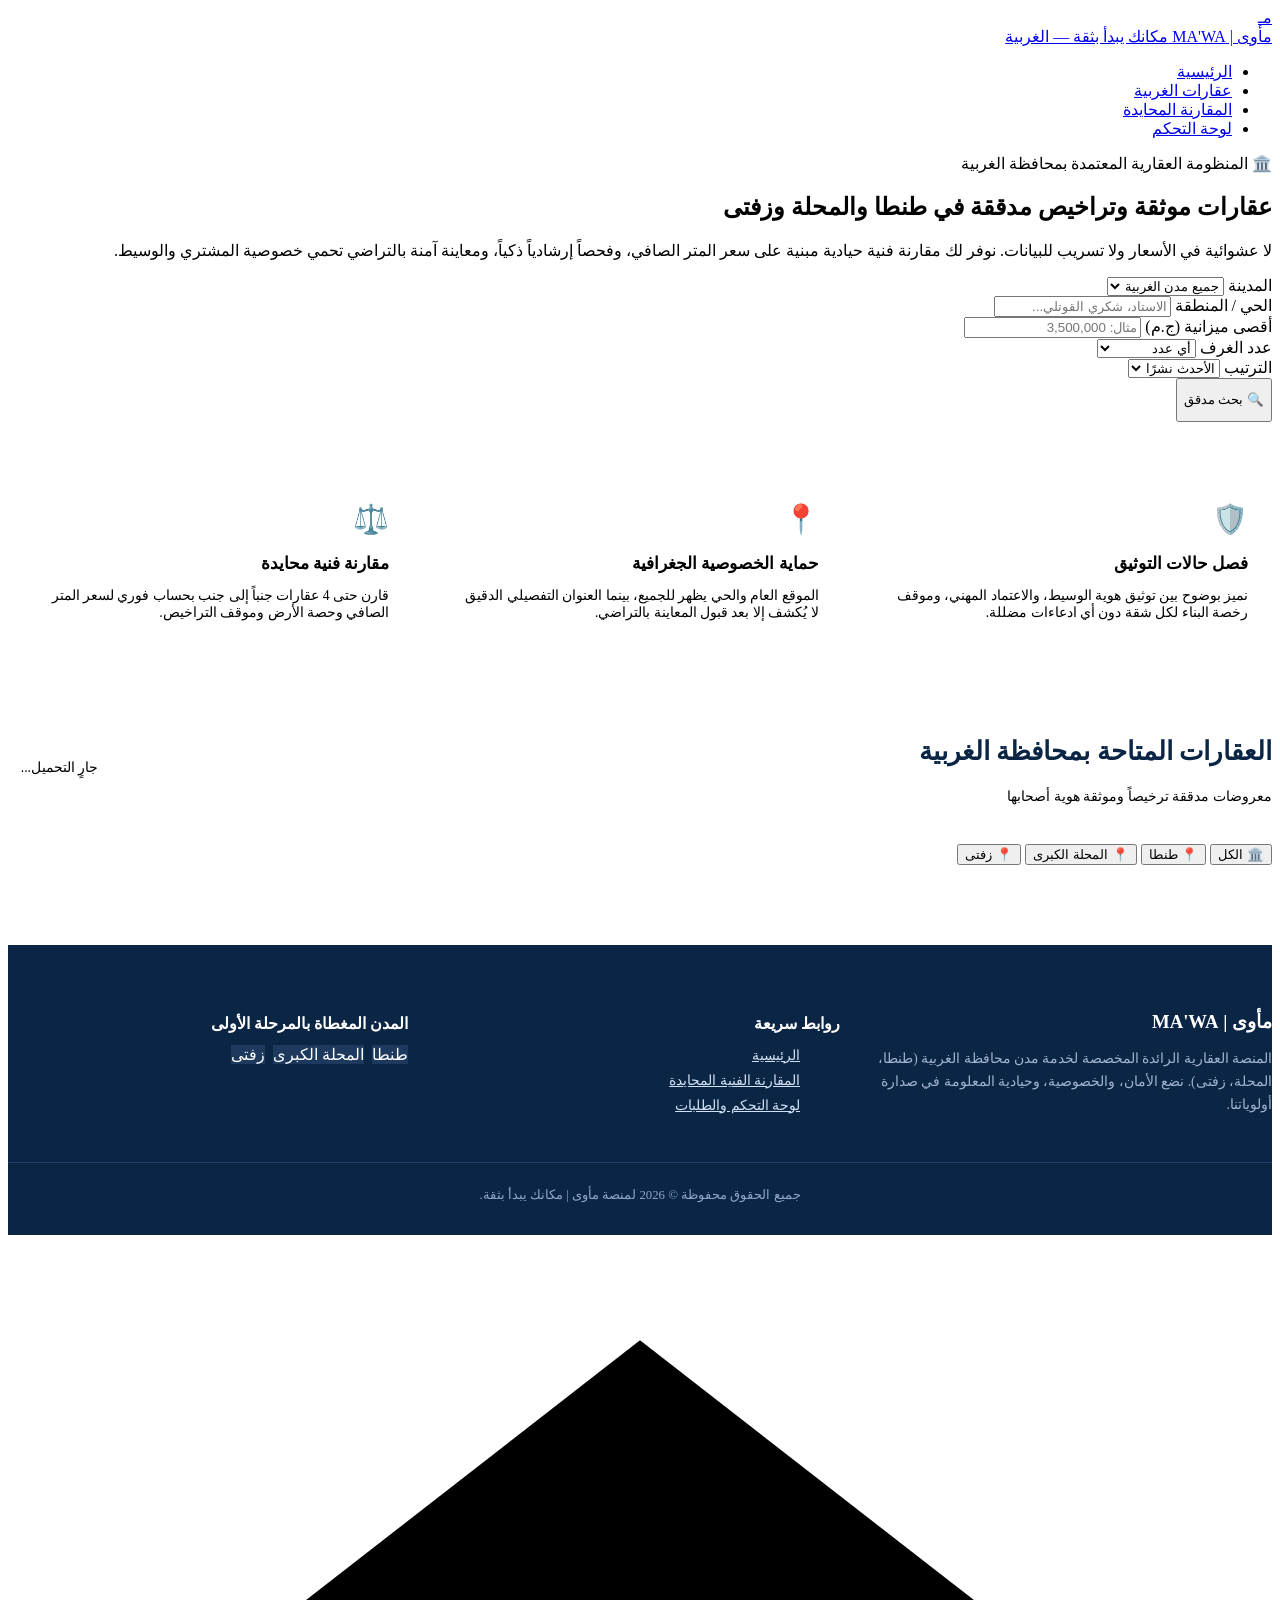
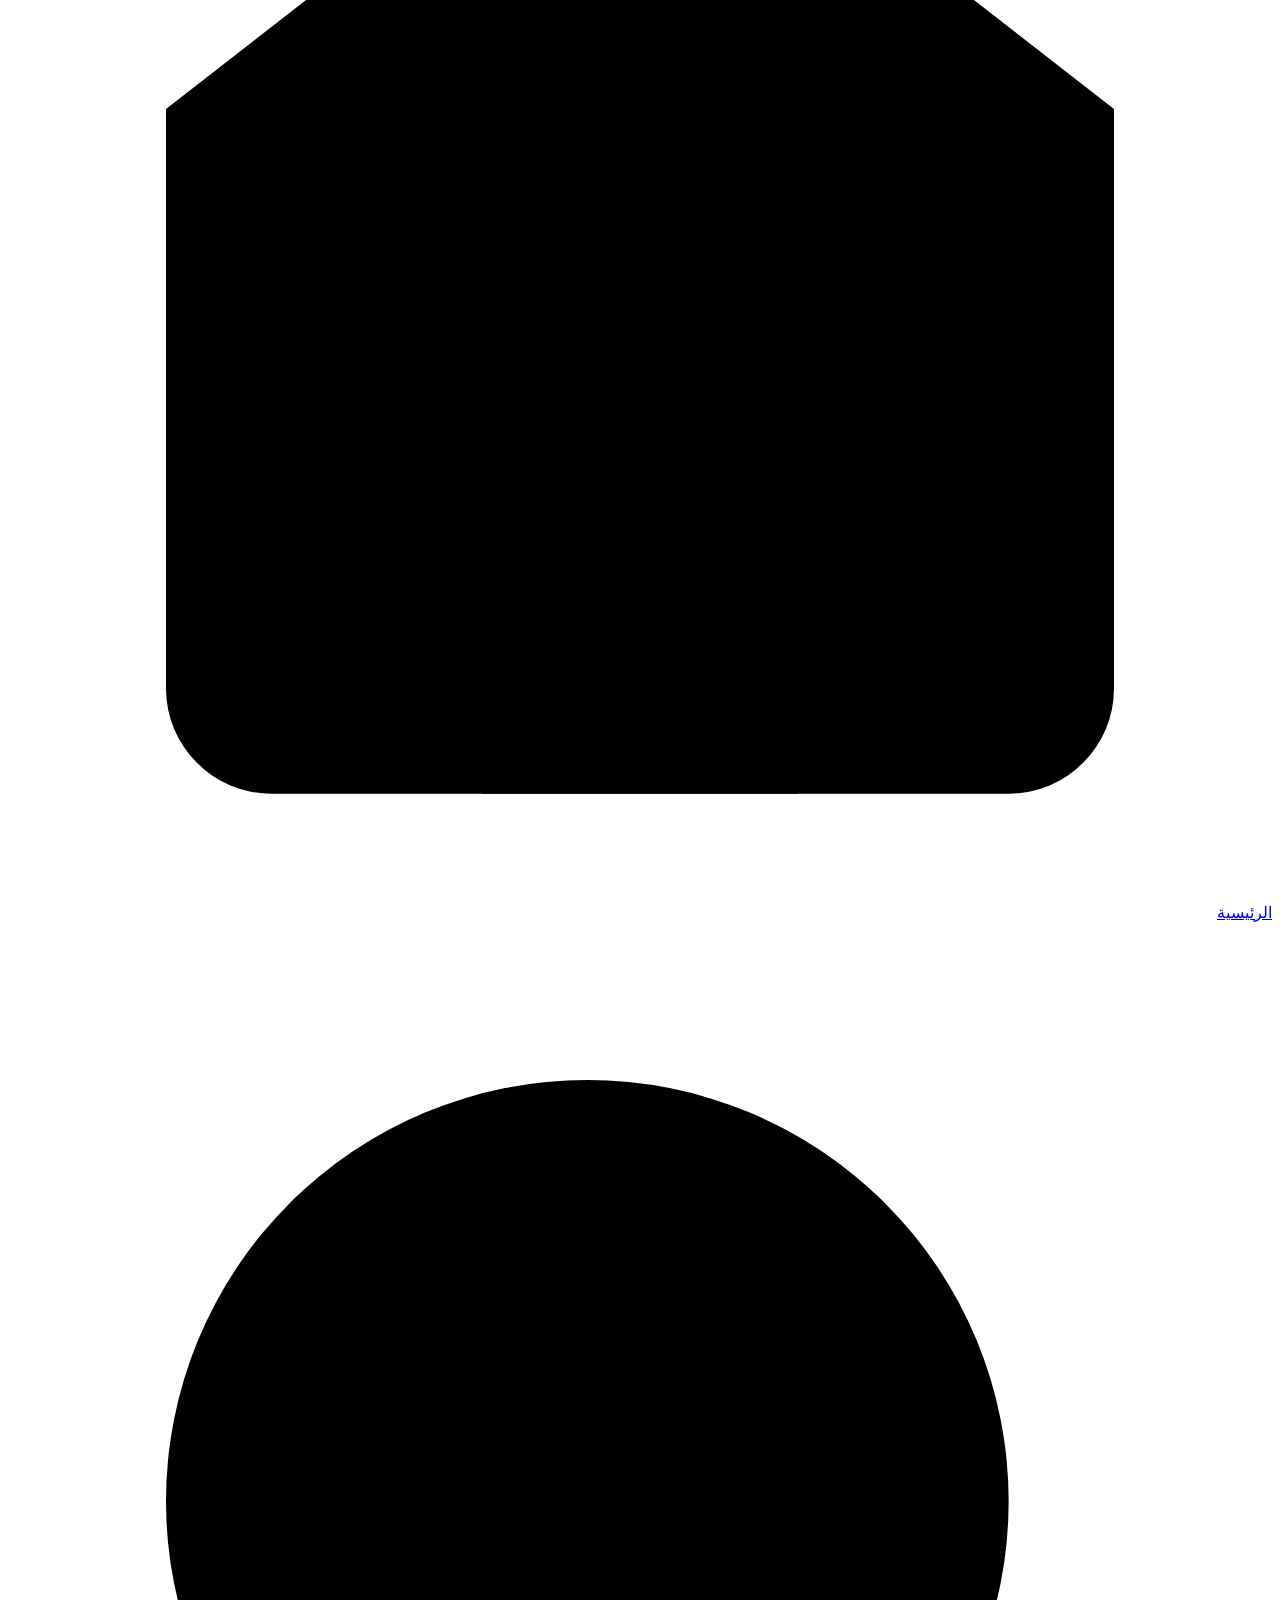
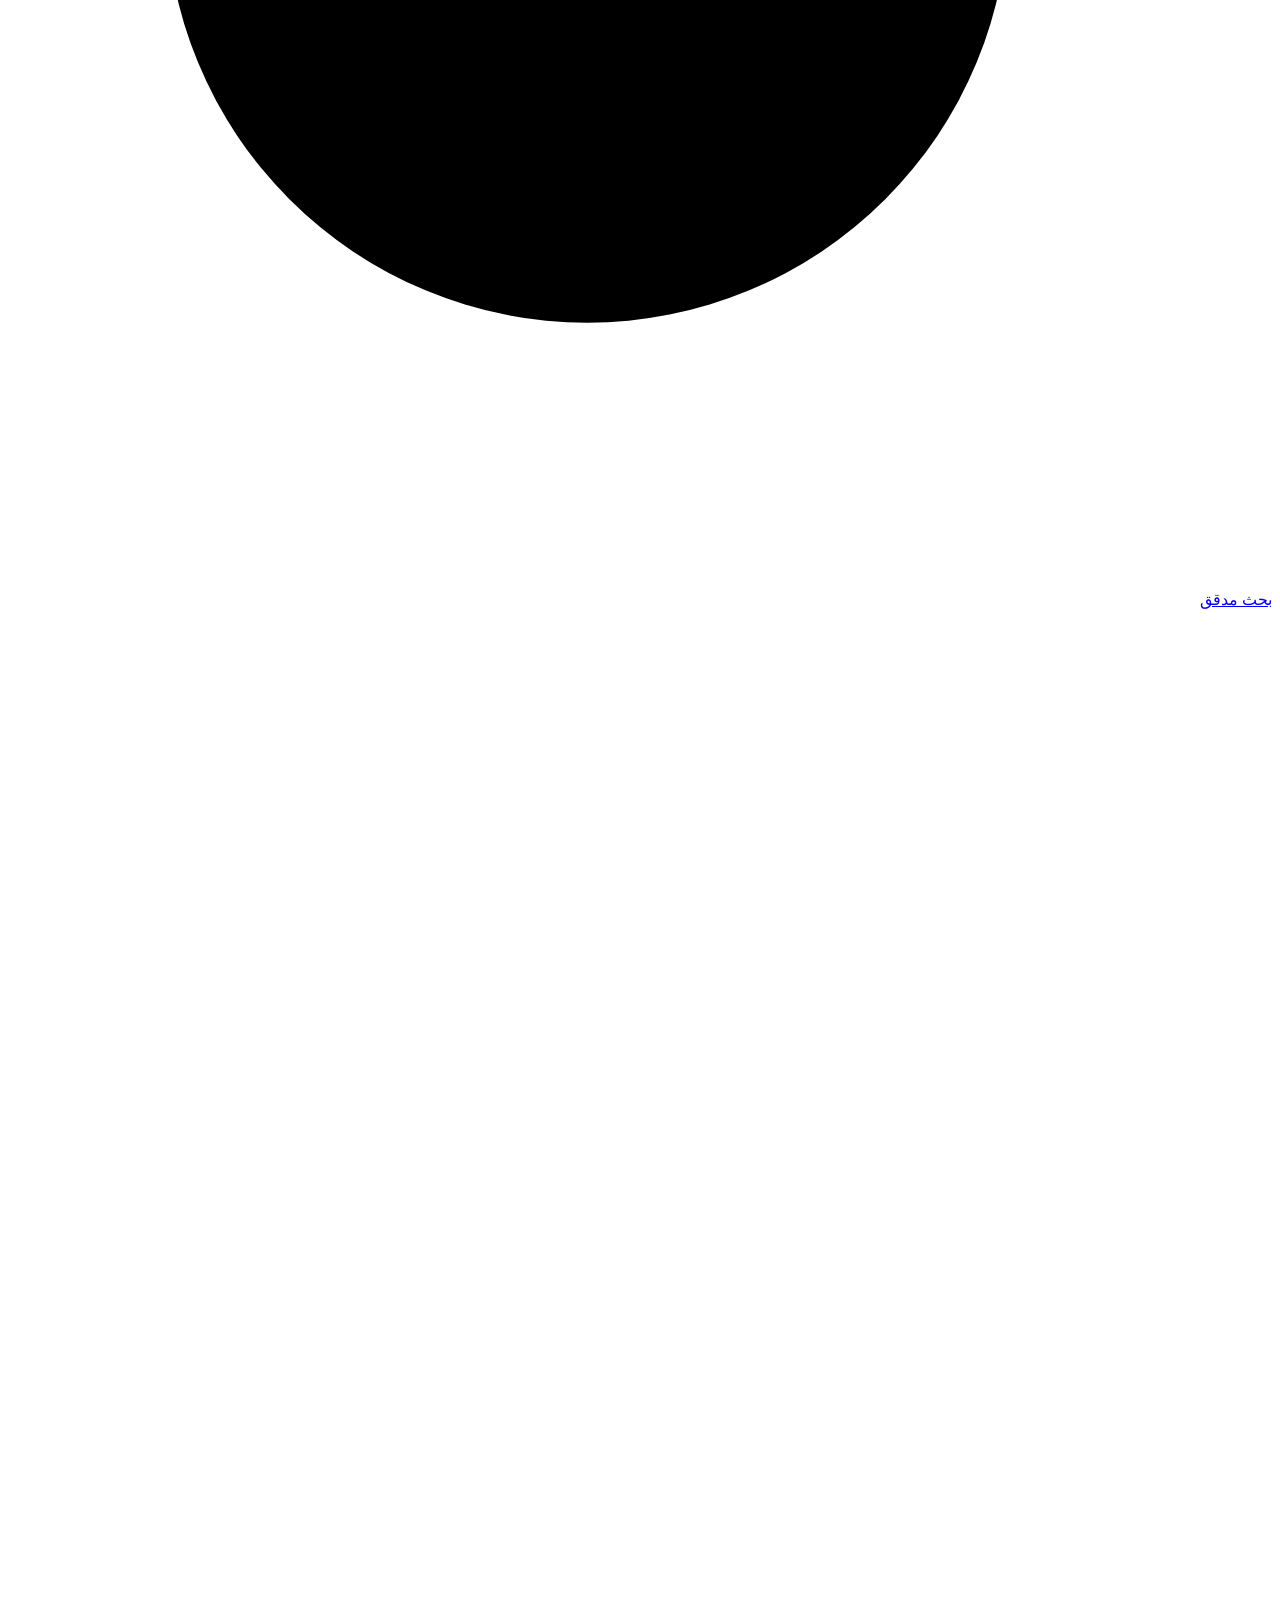
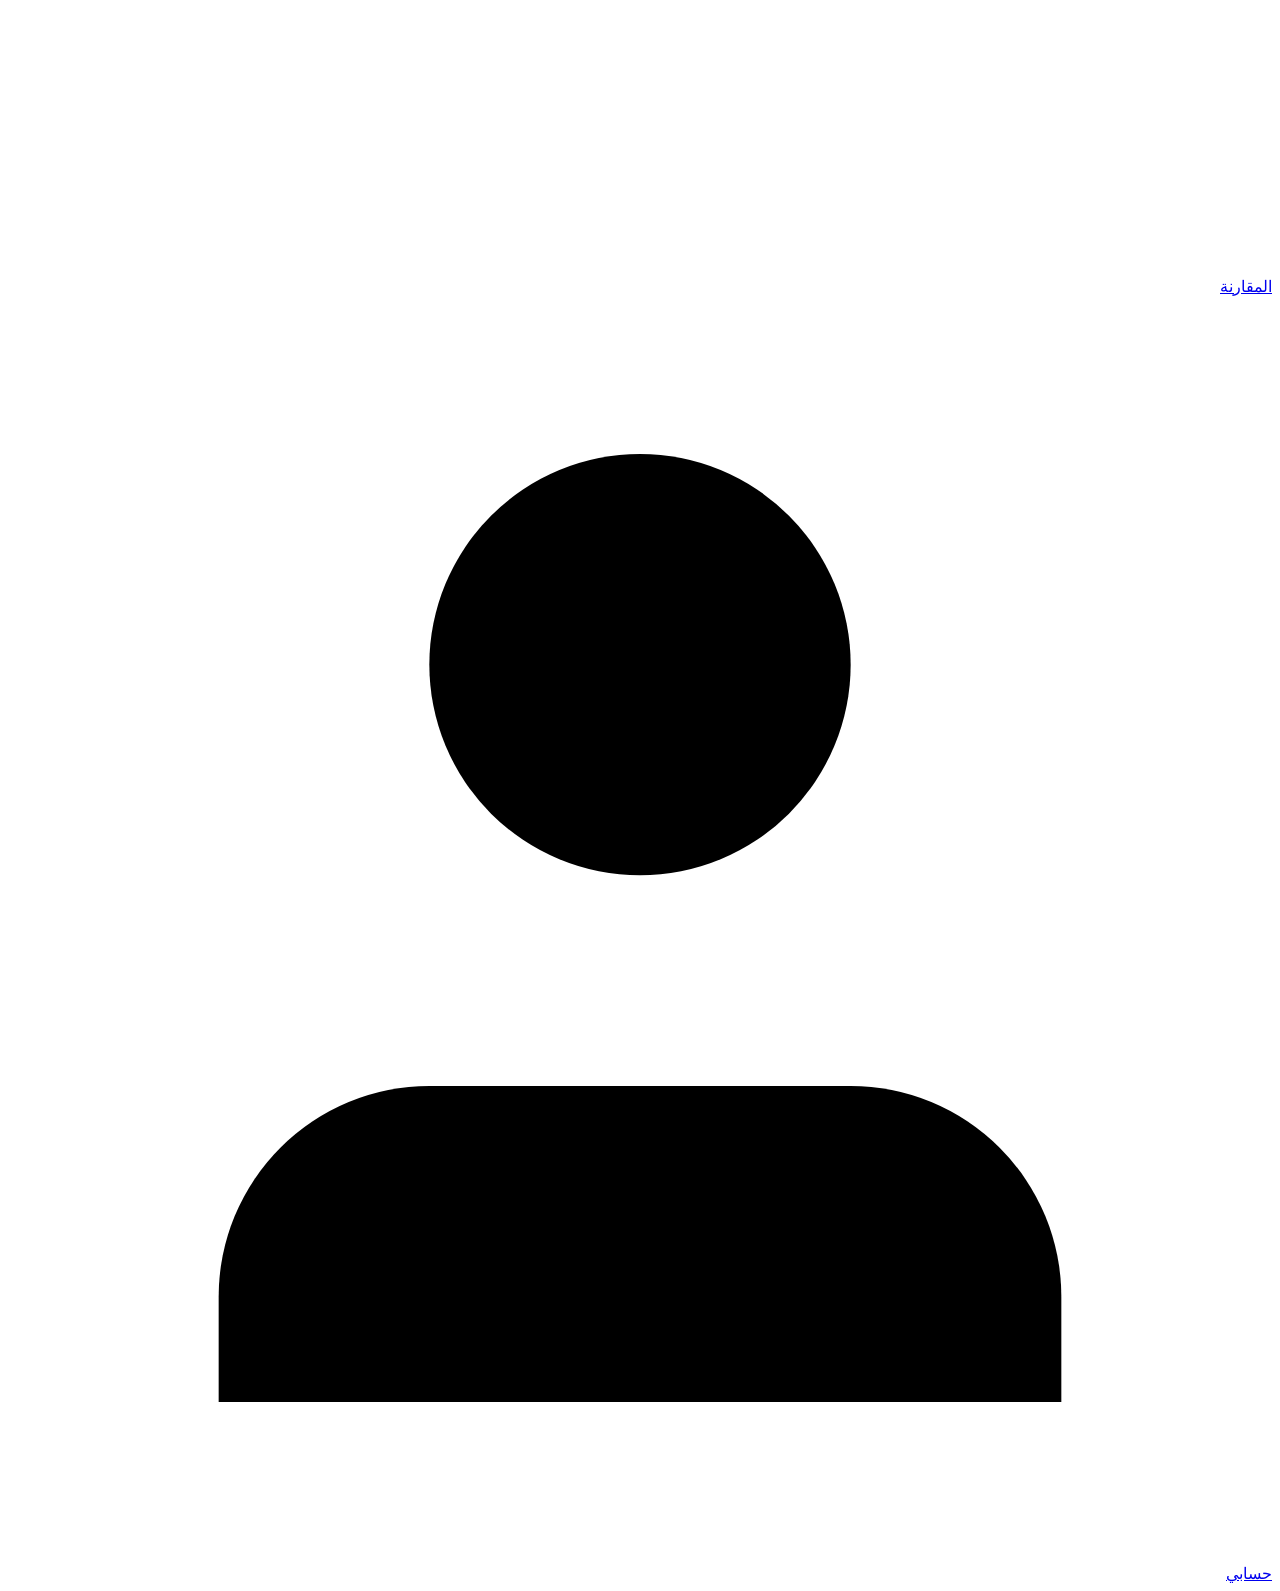
==== public/index.html @ 5556df37 "fix: optimize for Vercel native FastAPI zero-config with public CDN assets and clean entrypoint" ====
<!DOCTYPE html>
<html lang="ar" dir="rtl">
<head>
  <meta charset="UTF-8">
  <meta name="viewport" content="width=device-width, initial-scale=1.0">
  <title>مأوى | MA'WA — عقارات محافظة الغربية (مكانك يبدأ بثقة)</title>
  <meta name="description" content="المنصة العقارية الموثوقة الأولى لمحافظة الغربية (طنطا، المحلة الكبرى، زفتى). فحص مأوى، مقارنة فنية محايدة، وحماية خصوصية المعاينة.">
  <link rel="preconnect" href="https://fonts.googleapis.com">
  <link rel="preconnect" href="https://fonts.gstatic.com" crossorigin>
  <link href="https://fonts.googleapis.com/css2?family=Cairo:wght@400;600;700;800&family=Inter:wght@400;500;600;700&display=swap" rel="stylesheet">
  <link rel="stylesheet" href="/css/design-system.css">
</head>
<body>

  <!-- Navigation -->
  <header class="navbar">
    <div class="container nav-content">
      <a href="/" class="logo-brand">
        <div class="logo-badge">مـ</div>
        <div class="logo-text">
          <span class="logo-title">مأوى | MA'WA</span>
          <span class="logo-tagline">مكانك يبدأ بثقة — الغربية</span>
        </div>
      </a>

      <nav>
        <ul class="nav-links">
          <li><a href="/" class="nav-link active">الرئيسية</a></li>
          <li><a href="#properties-section" class="nav-link">عقارات الغربية</a></li>
          <li><a href="#" onclick="App.goToCompare(); return false;" class="nav-link">المقارنة المحايدة <span id="compare-count-badge" class="badge badge-licensed" style="display:none; font-size:0.7rem; padding:1px 6px;">0</span></a></li>
          <li><a href="/dashboard.html" class="nav-link">لوحة التحكم</a></li>
        </ul>
      </nav>

      <div class="nav-actions" id="nav-auth-actions">
        <!-- Injected via app.js -->
      </div>
    </div>
  </header>

  <!-- Hero Section -->
  <section class="hero">
    <div class="container hero-grid">
      <div class="hero-content">
        <div class="hero-badge">
          <span>🏛️ المنظومة العقارية المعتمدة بمحافظة الغربية</span>
        </div>
        <h1 class="hero-title">عقارات موثقة وتراخيص مدققة في طنطا والمحلة وزفتى</h1>
        <p class="hero-subtitle">
          لا عشوائية في الأسعار ولا تسريب للبيانات. نوفر لك مقارنة فنية حيادية مبنية على سعر المتر الصافي، وفحصاً إرشادياً ذكياً، ومعاينة آمنة بالتراضي تحمي خصوصية المشتري والوسيط.
        </p>
      </div>
    </div>
  </section>

  <!-- Search & Filter Card -->
  <div class="container">
    <div class="search-card">
      <form id="search-form" class="search-form-grid" onsubmit="event.preventDefault(); loadProperties();">
        <div class="form-group">
          <label class="form-label" for="filter-city">المدينة</label>
          <select id="filter-city" class="form-control">
            <option value="">جميع مدن الغربية</option>
            <option value="طنطا">طنطا</option>
            <option value="المحلة الكبرى">المحلة الكبرى</option>
            <option value="زفتى">زفتى</option>
          </select>
        </div>

        <div class="form-group">
          <label class="form-label" for="filter-district">الحي / المنطقة</label>
          <input type="text" id="filter-district" class="form-control" placeholder="الاستاد، شكري القوتلي...">
        </div>

        <div class="form-group">
          <label class="form-label" for="filter-max-price">أقصى ميزانية (ج.م)</label>
          <input type="number" id="filter-max-price" class="form-control" placeholder="مثال: 3,500,000">
        </div>

        <div class="form-group">
          <label class="form-label" for="filter-rooms">عدد الغرف</label>
          <select id="filter-rooms" class="form-control">
            <option value="">أي عدد</option>
            <option value="2">غرفتان أو أكثر</option>
            <option value="3">3 غرف أو أكثر</option>
            <option value="4">4 غرف فأكثر</option>
          </select>
        </div>

        <div class="form-group">
          <label class="form-label" for="filter-sort">الترتيب</label>
          <select id="filter-sort" class="form-control">
            <option value="newest">الأحدث نشرًا</option>
            <option value="price_asc">الأقل سعرًا</option>
            <option value="price_desc">الأعلى سعرًا</option>
            <option value="area_desc">الأكبر مساحة</option>
          </select>
        </div>

        <button type="submit" class="btn btn-primary" style="height:44px;">
          <span>🔍 بحث مدقق</span>
        </button>
      </form>
    </div>
  </div>

  <!-- Trust Highlights -->
  <section class="container" style="margin-top: 3.5rem;">
    <div style="display:grid; grid-template-columns: repeat(auto-fit, minmax(240px, 1fr)); gap:1.5rem;">
      <div style="background:white; padding:1.5rem; border-radius:var(--radius-lg); border:1px solid var(--color-outline-variant);">
        <div style="font-size:1.8rem; margin-bottom:0.5rem; color:var(--color-primary);">🛡️</div>
        <h3 style="font-size:1.05rem; margin-bottom:0.4rem;">فصل حالات التوثيق</h3>
        <p style="font-size:0.85rem; color:var(--color-on-surface-variant);">
          نميز بوضوح بين توثيق هوية الوسيط، والاعتماد المهني، وموقف رخصة البناء لكل شقة دون أي ادعاءات مضللة.
        </p>
      </div>

      <div style="background:white; padding:1.5rem; border-radius:var(--radius-lg); border:1px solid var(--color-outline-variant);">
        <div style="font-size:1.8rem; margin-bottom:0.5rem; color:var(--color-primary);">📍</div>
        <h3 style="font-size:1.05rem; margin-bottom:0.4rem;">حماية الخصوصية الجغرافية</h3>
        <p style="font-size:0.85rem; color:var(--color-on-surface-variant);">
          الموقع العام والحي يظهر للجميع، بينما العنوان التفصيلي الدقيق لا يُكشف إلا بعد قبول المعاينة بالتراضي.
        </p>
      </div>

      <div style="background:white; padding:1.5rem; border-radius:var(--radius-lg); border:1px solid var(--color-outline-variant);">
        <div style="font-size:1.8rem; margin-bottom:0.5rem; color:var(--color-primary);">⚖️</div>
        <h3 style="font-size:1.05rem; margin-bottom:0.4rem;">مقارنة فنية محايدة</h3>
        <p style="font-size:0.85rem; color:var(--color-on-surface-variant);">
          قارن حتى 4 عقارات جنباً إلى جنب بحساب فوري لسعر المتر الصافي وحصة الأرض وموقف التراخيص.
        </p>
      </div>
    </div>
  </section>

  <!-- Properties Section -->
  <section id="properties-section" class="container" style="margin-top: 3.5rem; margin-bottom: 5rem;">
    <div style="display:flex; justify-content:space-between; align-items:center; margin-bottom:1.5rem;">
      <div>
        <h2 style="font-size:1.6rem; color:#0b2545;">العقارات المتاحة بمحافظة الغربية</h2>
        <p style="font-size:0.9rem; color:var(--color-on-surface-variant);">معروضات مدققة ترخيصاً وموثقة هوية أصحابها</p>
      </div>
      <span id="properties-count-badge" class="badge badge-city" style="font-size:0.85rem; padding:0.4rem 0.8rem;">
        جارٍ التحميل...
      </span>
    </div>

    <!-- Quick City Filter Chips (خاص بالهواتف والتصفح السريع) -->
    <div class="quick-filter-chips" id="quick-city-chips">
      <button type="button" class="chip-btn active" onclick="setQuickCityFilter('', this)">
        <span>🏛️ الكل</span>
      </button>
      <button type="button" class="chip-btn" onclick="setQuickCityFilter('طنطا', this)">
        <span>📍 طنطا</span>
      </button>
      <button type="button" class="chip-btn" onclick="setQuickCityFilter('المحلة الكبرى', this)">
        <span>📍 المحلة الكبرى</span>
      </button>
      <button type="button" class="chip-btn" onclick="setQuickCityFilter('زفتى', this)">
        <span>📍 زفتى</span>
      </button>
    </div>

    <div id="properties-container" class="properties-grid">
      <!-- Injected via JavaScript -->
    </div>
  </section>

  <!-- Footer -->
  <footer style="background:#0b2545; color:white; padding:3rem 0 2rem 0; margin-top:4rem;">
    <div class="container" style="display:grid; grid-template-columns: repeat(auto-fit, minmax(250px, 1fr)); gap:2rem; margin-bottom:2rem;">
      <div>
        <h3 style="color:white; margin-bottom:0.75rem;">مأوى | MA'WA</h3>
        <p style="font-size:0.85rem; color:#a1b4ce; line-height:1.7;">
          المنصة العقارية الرائدة المخصصة لخدمة مدن محافظة الغربية (طنطا، المحلة، زفتى). نضع الأمان، والخصوصية، وحيادية المعلومة في صدارة أولوياتنا.
        </p>
      </div>
      <div>
        <h4 style="color:white; margin-bottom:0.75rem;">روابط سريعة</h4>
        <ul style="list-style:none; display:flex; flex-direction:column; gap:0.5rem; font-size:0.85rem;">
          <li><a href="/" style="color:#d1e0f3;">الرئيسية</a></li>
          <li><a href="#" onclick="App.goToCompare(); return false;" style="color:#d1e0f3;">المقارنة الفنية المحايدة</a></li>
          <li><a href="/dashboard.html" style="color:#d1e0f3;">لوحة التحكم والطلبات</a></li>
        </ul>
      </div>
      <div>
        <h4 style="color:white; margin-bottom:0.75rem;">المدن المغطاة بالمرحلة الأولى</h4>
        <div style="display:flex; flex-wrap:wrap; gap:0.5rem;">
          <span class="badge" style="background:#1d395e; color:white;">طنطا</span>
          <span class="badge" style="background:#1d395e; color:white;">المحلة الكبرى</span>
          <span class="badge" style="background:#1d395e; color:white;">زفتى</span>
        </div>
      </div>
    </div>
    <div class="container" style="border-top:1px solid #1f3f6b; padding-top:1.5rem; text-align:center; font-size:0.8rem; color:#8fa8c9;">
      جميع الحقوق محفوظة © 2026 لمنصة مأوى | مكانك يبدأ بثقة.
    </div>
  </footer>

  <script src="/js/app.js"></script>
  <script src="/js/mawa-check.js"></script>
  <script>
    async function loadProperties() {
      const city = document.getElementById('filter-city').value;
      const district = document.getElementById('filter-district').value;
      const maxPrice = document.getElementById('filter-max-price').value;
      const rooms = document.getElementById('filter-rooms').value;
      const sort = document.getElementById('filter-sort').value;

      let url = `${API_BASE}/properties?sort_by=${sort}`;
      if (city) url += `&city=${encodeURIComponent(city)}`;
      if (district) url += `&district=${encodeURIComponent(district)}`;
      if (maxPrice) url += `&max_price=${maxPrice}`;
      if (rooms) url += `&bedrooms=${rooms}`;

      const container = document.getElementById('properties-container');
      const countBadge = document.getElementById('properties-count-badge');
      container.innerHTML = '<div style="grid-column:1/-1; text-align:center; padding:3rem; color:var(--color-secondary);">جارٍ جلب العقارات المدققة...</div>';

      try {
        const res = await fetch(url, { headers: App.getAuthHeaders() });
        const properties = await res.json();

        countBadge.textContent = `${properties.length} عقارات معتمدة`;

        if (properties.length === 0) {
          container.innerHTML = `
            <div style="grid-column:1/-1; text-align:center; padding:4rem 1rem; background:white; border-radius:var(--radius-xl); border:1px solid var(--color-outline-variant);">
              <div style="font-size:2.5rem; margin-bottom:1rem;">🏘️</div>
              <h3 style="color:#0b2545; margin-bottom:0.5rem;">لا توجد عقارات تطابق هذا البحث حالياً</h3>
              <p style="font-size:0.9rem; color:var(--color-on-surface-variant);">جرب تقليل محددات التصفية للوصول لنتائج أكثر في الغربية.</p>
            </div>
          `;
          return;
        }

        container.innerHTML = properties.map(p => {
          const isComparing = App.compareList.includes(p.id);
          const primaryImg = p.images && p.images.length > 0 ? p.images[0].file_path : '/media/tanta_stadium.jpg';

          return `
            <div class="property-card">
              <div class="property-image-wrapper">
                <img src="${primaryImg}" alt="${p.title}" class="property-image" loading="lazy">
                <div class="property-price-tag">
                  ${p.price.toLocaleString()} ج.م
                </div>
                <div class="property-badges">
                  <span class="badge badge-city">📍 ${p.city} - ${p.district}</span>
                  ${p.agent_is_professionally_verified ? '<span class="badge badge-verified-agent">✓ وسيط مهني معتمد</span>' : ''}
                </div>
              </div>

              <div class="property-content">
                <div class="property-location">
                  <span>🏢 ${p.building_license_status}</span>
                </div>
                <h3 class="property-title">
                  <a href="/property.html?id=${p.id}">${p.title}</a>
                </h3>

                <div class="property-specs">
                  <div class="spec-item">
                    <span class="spec-label">المساحة</span>
                    <span class="spec-value">${p.area_sqm} م²</span>
                  </div>
                  <div class="spec-item">
                    <span class="spec-label">سعر المتر</span>
                    <span class="spec-value">${p.price_per_sqm.toLocaleString()} ج.م</span>
                  </div>
                  <div class="spec-item">
                    <span class="spec-label">الغرف</span>
                    <span class="spec-value">${p.bedrooms} نوم | ${p.bathrooms} حمام</span>
                  </div>
                </div>

                <div class="property-footer">
                  <button onclick="App.toggleCompare('${p.id}'); loadProperties();" class="btn ${isComparing ? 'btn-tertiary' : 'btn-secondary'} btn-sm">
                    ${isComparing ? '✓ بالمقارنة' : '⚖️ أضف للمقارنة'}
                  </button>
                  <a href="/property.html?id=${p.id}" class="btn btn-primary btn-sm">
                    تفاصيل وفحص مأوى
                  </a>
                </div>
              </div>
            </div>
          `;
        }).join('');

      } catch (err) {
        console.error(err);
        container.innerHTML = '<div style="grid-column:1/-1; text-align:center; padding:3rem; color:var(--color-error);">حدث خطأ أثناء تحميل بيانات العقارات.</div>';
      }
    }

    function setQuickCityFilter(city, btn) {
      document.querySelectorAll('#quick-city-chips .chip-btn').forEach(b => b.classList.remove('active'));
      if (btn) btn.classList.add('active');
      const citySelect = document.getElementById('filter-city');
      if (citySelect) {
        citySelect.value = city;
      }
      loadProperties();
    }

    document.addEventListener('DOMContentLoaded', () => {
      loadProperties();
    });
  </script>

  <!-- Mobile Bottom Navigation Bar (شريط التنقل السفلي المثبت للهاتف) -->
  <nav class="mobile-bottom-nav">
    <a href="/" class="mobile-nav-item active">
      <svg viewBox="0 0 24 24"><path d="M3 9l9-7 9 7v11a2 2 0 0 1-2 2H5a2 2 0 0 1-2-2z"></path><polyline points="9 22 9 12 15 12 15 22"></polyline></svg>
      <span>الرئيسية</span>
    </a>
    <a href="#search-form" class="mobile-nav-item" onclick="document.getElementById('search-form').scrollIntoView({behavior:'smooth'}); return false;">
      <svg viewBox="0 0 24 24"><circle cx="11" cy="11" r="8"></circle><line x1="21" y1="21" x2="16.65" y2="16.65"></line></svg>
      <span>بحث مدقق</span>
    </a>
    <a href="#" onclick="App.goToCompare(); return false;" class="mobile-nav-item">
      <svg viewBox="0 0 24 24"><line x1="18" y1="20" x2="18" y2="10"></line><line x1="12" y1="20" x2="12" y2="4"></line><line x1="6" y1="20" x2="6" y2="14"></line></svg>
      <span>المقارنة</span>
      <span id="mobile-compare-badge" class="mobile-nav-badge" style="display:none;">0</span>
    </a>
    <a href="/dashboard.html" class="mobile-nav-item">
      <svg viewBox="0 0 24 24"><path d="M20 21v-2a4 4 0 0 0-4-4H8a4 4 0 0 0-4 4v2"></path><circle cx="12" cy="7" r="4"></circle></svg>
      <span>حسابي</span>
    </a>
  </nav>
</body>
</html>
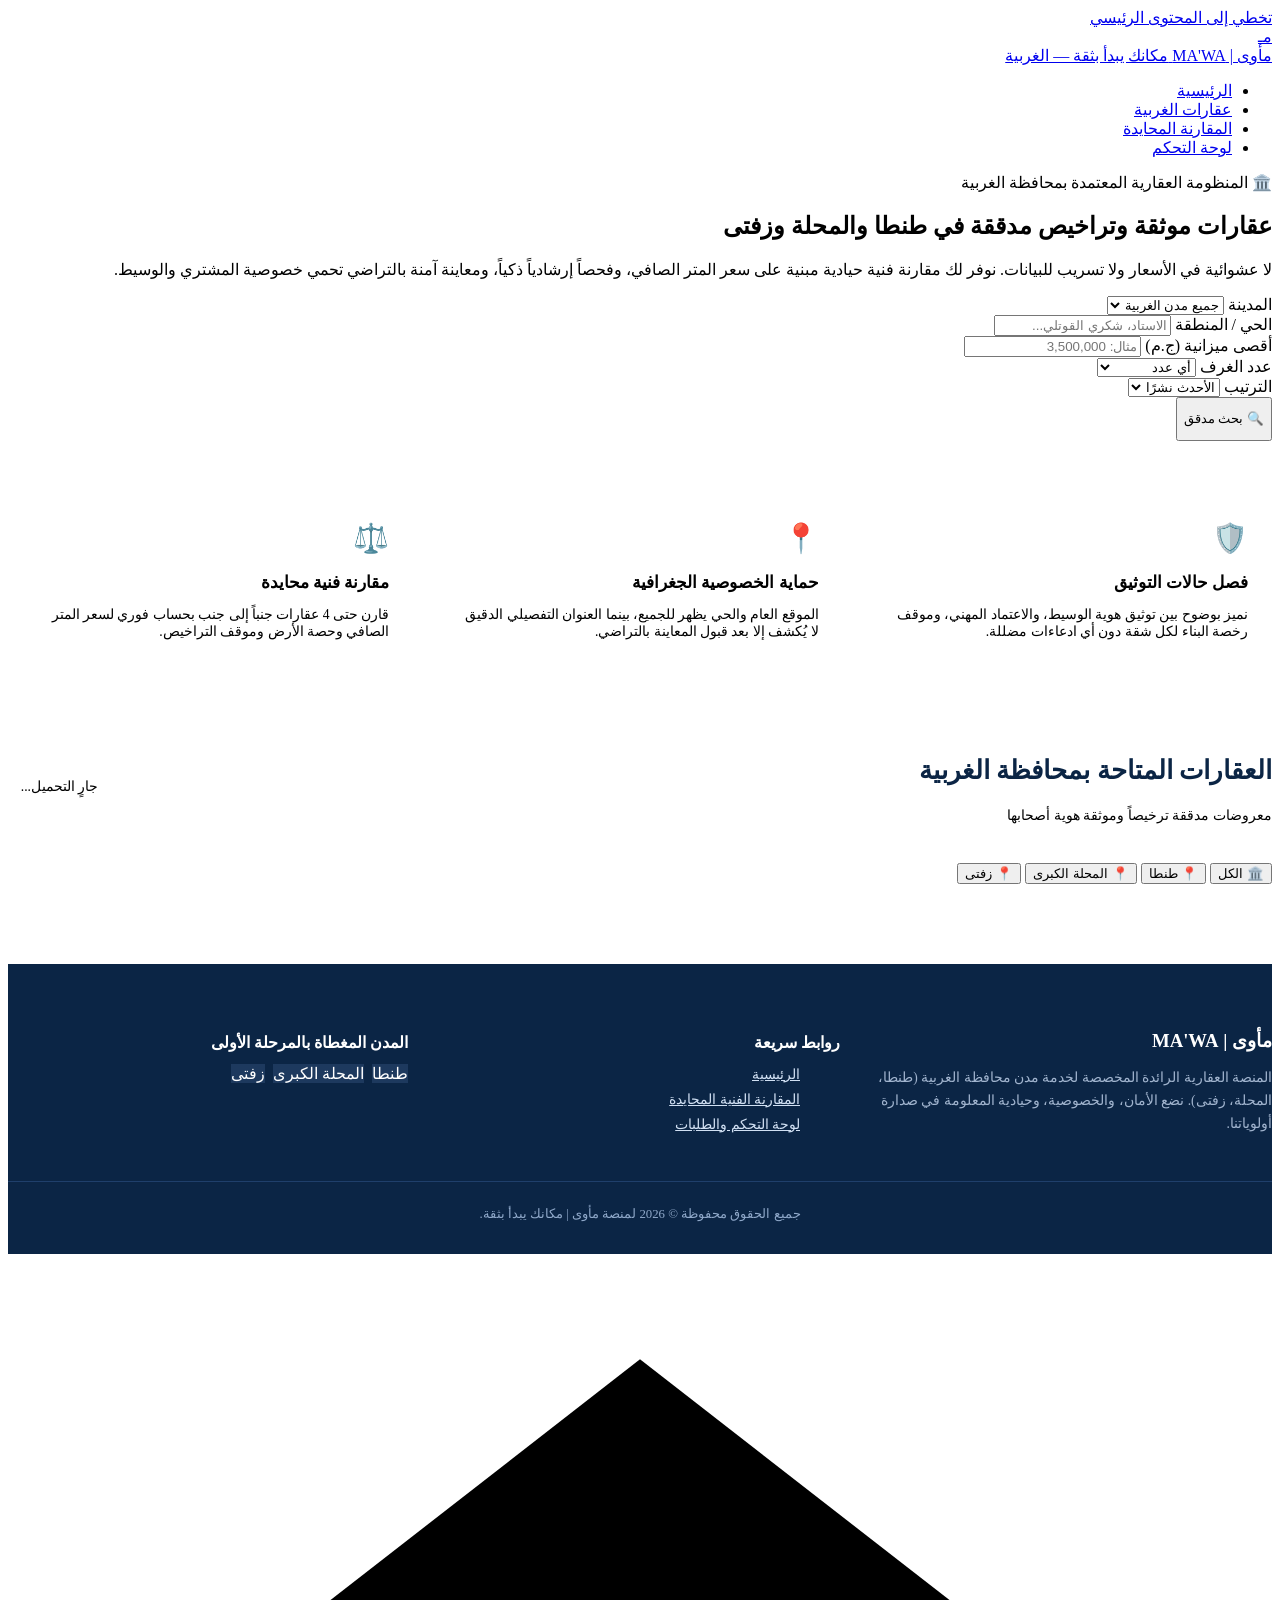
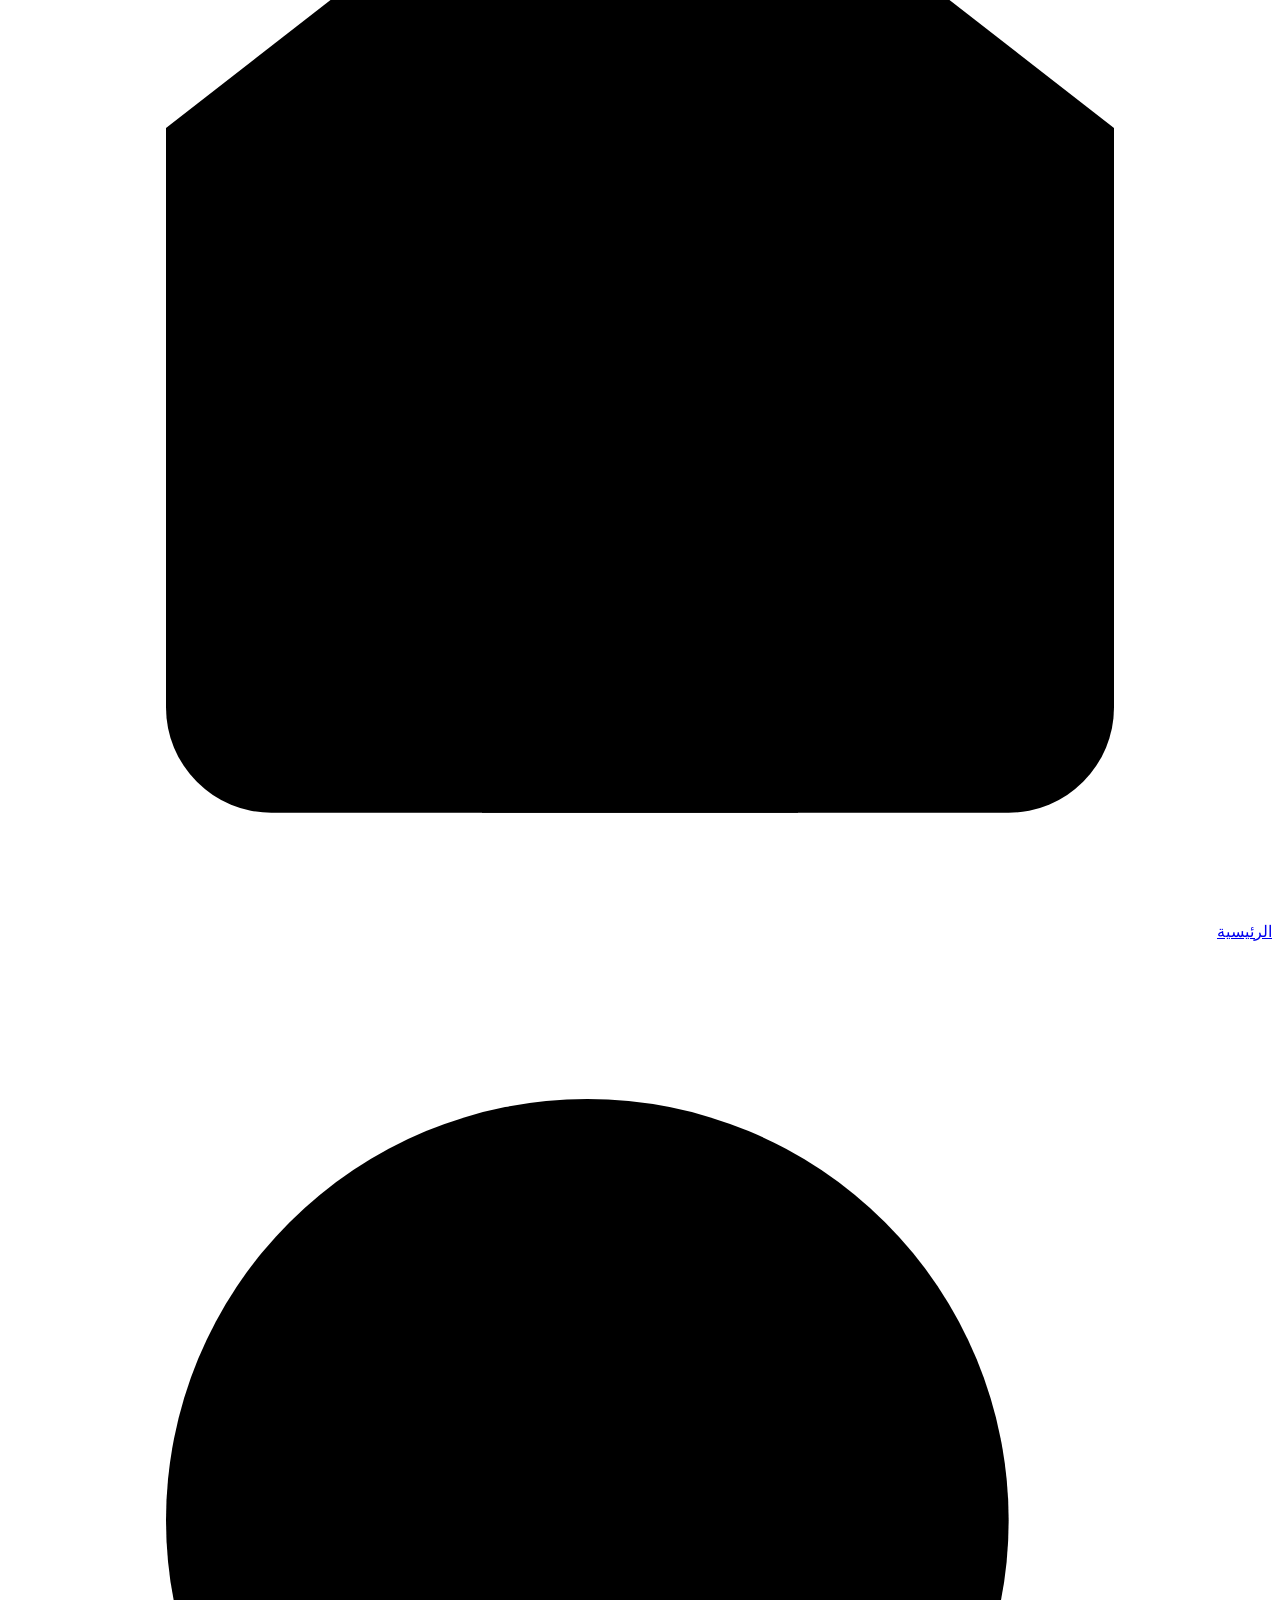
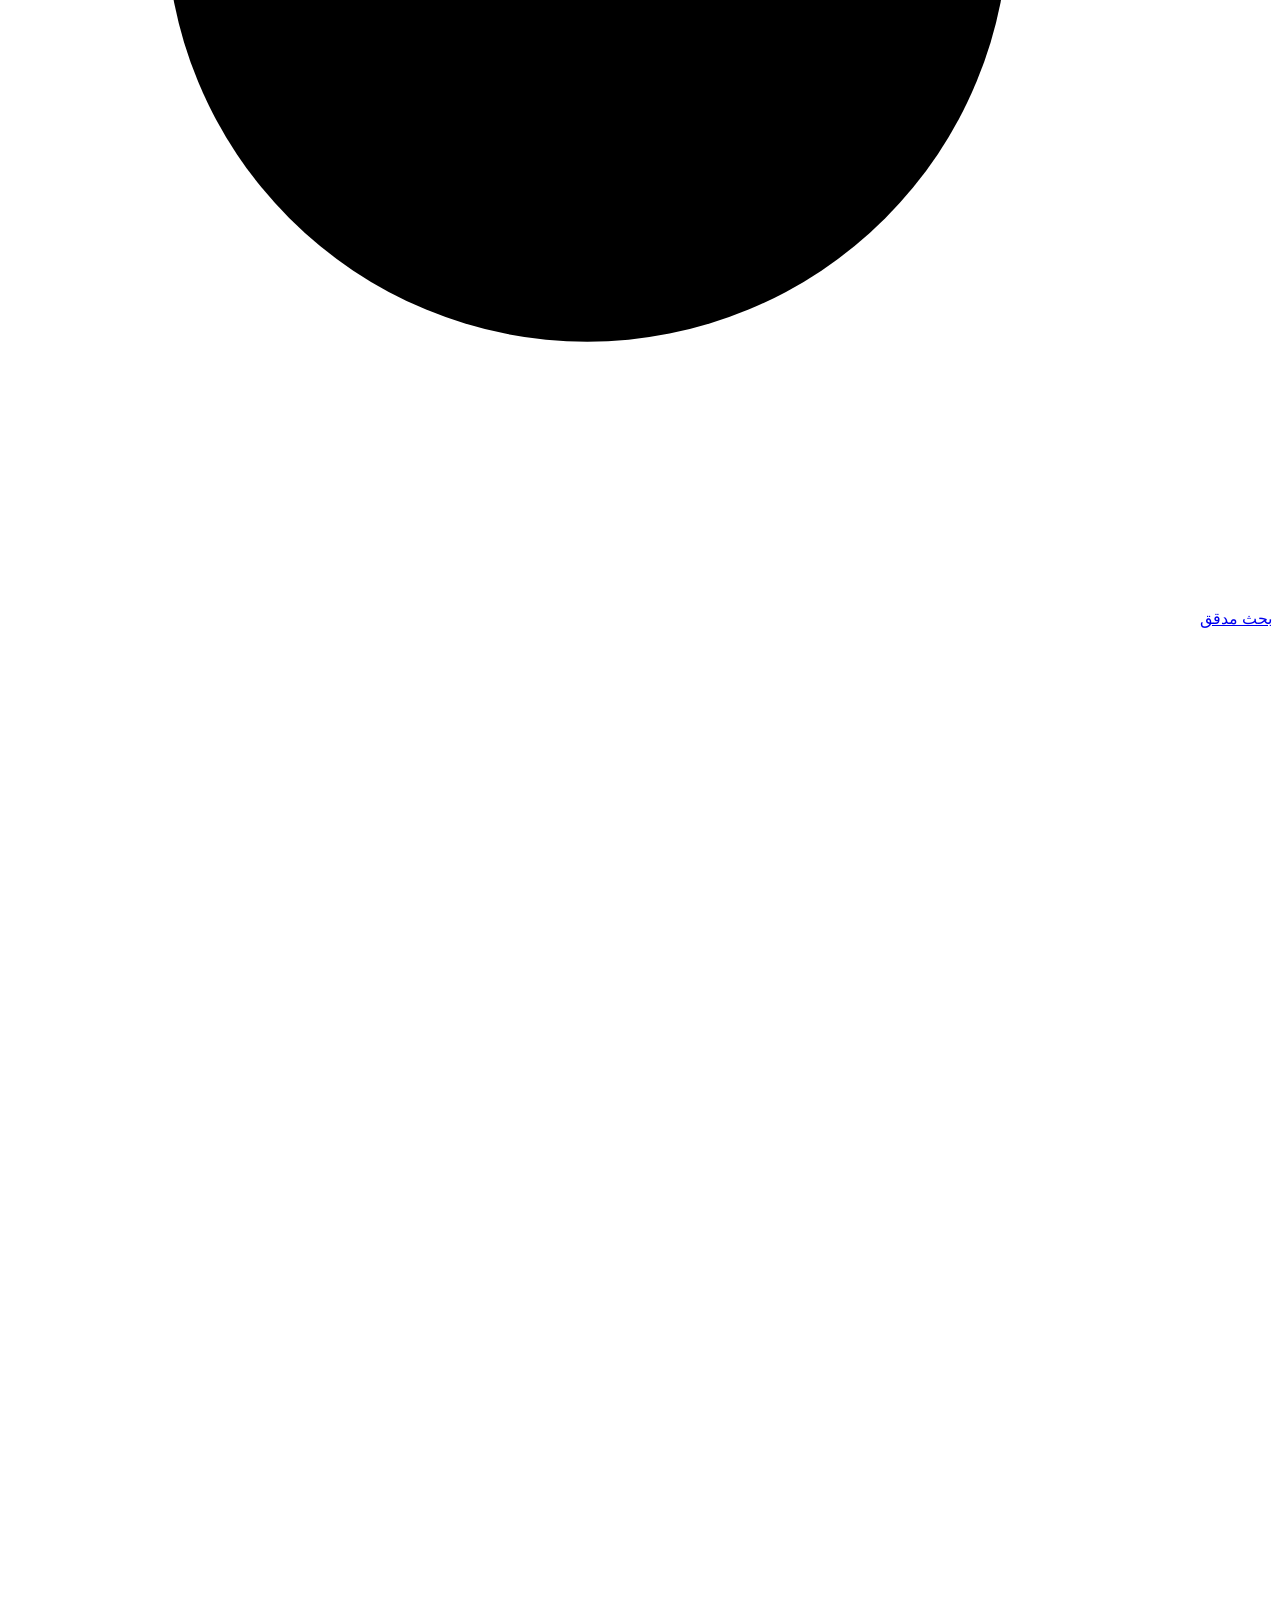
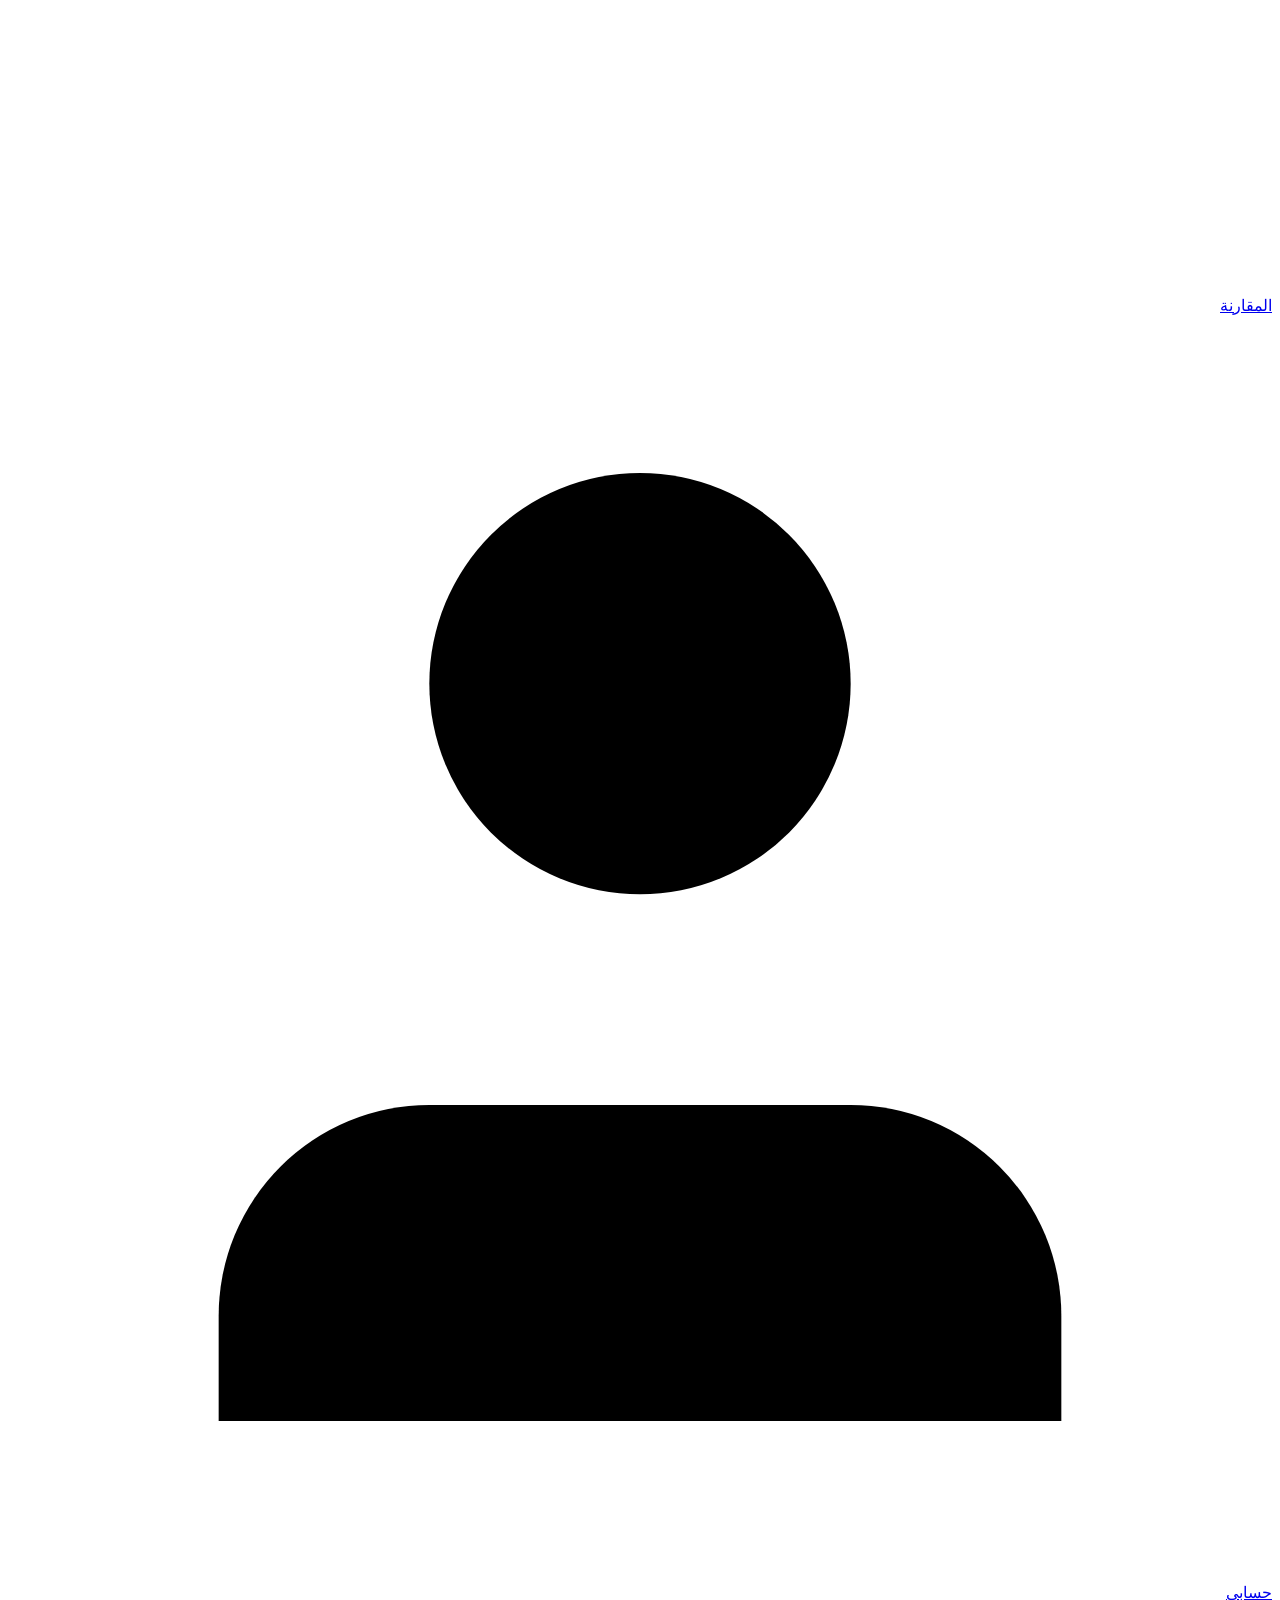
==== commit 8f88aea1: "fix(security,a11y,seo,perf): complete security headers, DOM XSS sanitization, main landmarks, SEO me" ====
--- a/public/index.html
+++ b/public/index.html
@@ -5,12 +5,57 @@
   <meta name="viewport" content="width=device-width, initial-scale=1.0">
   <title>مأوى | MA'WA — عقارات محافظة الغربية (مكانك يبدأ بثقة)</title>
   <meta name="description" content="المنصة العقارية الموثوقة الأولى لمحافظة الغربية (طنطا، المحلة الكبرى، زفتى). فحص مأوى، مقارنة فنية محايدة، وحماية خصوصية المعاينة.">
+  <link rel="canonical" href="https://mawa-real-estate.vercel.app/">
+  <meta property="og:type" content="website">
+  <meta property="og:locale" content="ar_EG">
+  <meta property="og:site_name" content="مأوى | MA'WA">
+  <meta property="og:title" content="مأوى | MA'WA — عقارات محافظة الغربية (مكانك يبدأ بثقة)">
+  <meta property="og:description" content="المنصة العقارية الموثوقة الأولى لمحافظة الغربية (طنطا، المحلة الكبرى، زفتى). فحص مأوى، مقارنة فنية محايدة، وحماية خصوصية المعاينة.">
+  <meta property="og:url" content="https://mawa-real-estate.vercel.app/">
+  <meta property="og:image" content="https://mawa-real-estate.vercel.app/media/tanta_stadium.jpg">
+  <meta name="twitter:card" content="summary_large_image">
+  <meta name="twitter:title" content="مأوى | MA'WA — عقارات محافظة الغربية (مكانك يبدأ بثقة)">
+  <meta name="twitter:description" content="المنصة العقارية الموثوقة الأولى لمحافظة الغربية (طنطا، المحلة الكبرى، زفتى). فحص مأوى، مقارنة فنية محايدة، وحماية خصوصية المعاينة.">
+  <meta name="twitter:image" content="https://mawa-real-estate.vercel.app/media/tanta_stadium.jpg">
   <link rel="preconnect" href="https://fonts.googleapis.com">
   <link rel="preconnect" href="https://fonts.gstatic.com" crossorigin>
-  <link href="https://fonts.googleapis.com/css2?family=Cairo:wght@400;600;700;800&family=Inter:wght@400;500;600;700&display=swap" rel="stylesheet">
+  <link rel="preload" as="style" href="https://fonts.googleapis.com/css2?family=Cairo:wght@400;600;700;800&family=Inter:wght@400;500;600;700&display=swap">
+  <link rel="stylesheet" href="https://fonts.googleapis.com/css2?family=Cairo:wght@400;600;700;800&family=Inter:wght@400;500;600;700&display=swap" media="print" onload="this.media='all'">
+  <noscript>
+    <link rel="stylesheet" href="https://fonts.googleapis.com/css2?family=Cairo:wght@400;600;700;800&family=Inter:wght@400;500;600;700&display=swap">
+  </noscript>
   <link rel="stylesheet" href="/css/design-system.css">
+  <script type="application/ld+json">
+  {
+    "@context": "https://schema.org",
+    "@graph": [
+      {
+        "@type": "WebSite",
+        "@id": "https://mawa-real-estate.vercel.app/#website",
+        "url": "https://mawa-real-estate.vercel.app/",
+        "name": "مأوى | MA'WA",
+        "description": "المنصة العقارية المعتمدة لمحافظة الغربية — طنطا، المحلة الكبرى، زفتى",
+        "inLanguage": "ar"
+      },
+      {
+        "@type": "RealEstateAgent",
+        "@id": "https://mawa-real-estate.vercel.app/#organization",
+        "name": "منصة مأوى العقارية",
+        "url": "https://mawa-real-estate.vercel.app/",
+        "logo": "https://mawa-real-estate.vercel.app/media/tanta_stadium.jpg",
+        "areaServed": {
+          "@type": "AdministrativeArea",
+          "name": "Gharbia Governorate, Egypt"
+        }
+      }
+    ]
+  }
+  </script>
 </head>
 <body>
+
+  <!-- Skip Link -->
+  <a href="#main-content" class="skip-link">تخطي إلى المحتوى الرئيسي</a>
 
   <!-- Navigation -->
   <header class="navbar">
@@ -23,7 +68,7 @@
         </div>
       </a>
 
-      <nav>
+      <nav aria-label="التنقل الرئيسي">
         <ul class="nav-links">
           <li><a href="/" class="nav-link active">الرئيسية</a></li>
           <li><a href="#properties-section" class="nav-link">عقارات الغربية</a></li>
@@ -37,6 +82,9 @@
       </div>
     </div>
   </header>
+
+  <!-- Main Landmark -->
+  <main id="main-content">
 
   <!-- Hero Section -->
   <section class="hero">
@@ -165,6 +213,7 @@
       <!-- Injected via JavaScript -->
     </div>
   </section>
+  </main>
 
   <!-- Footer -->
   <footer style="background:#0b2545; color:white; padding:3rem 0 2rem 0; margin-top:4rem;">
@@ -197,8 +246,8 @@
     </div>
   </footer>
 
-  <script src="/js/app.js"></script>
-  <script src="/js/mawa-check.js"></script>
+  <script src="/js/app.js" defer></script>
+  <script src="/js/mawa-check.js" defer></script>
   <script>
     async function loadProperties() {
       const city = document.getElementById('filter-city').value;
@@ -236,49 +285,60 @@
 
         container.innerHTML = properties.map(p => {
           const isComparing = App.compareList.includes(p.id);
-          const primaryImg = p.images && p.images.length > 0 ? p.images[0].file_path : '/media/tanta_stadium.jpg';
+          const rawImg = p.images && p.images.length > 0 ? p.images[0].file_path : '/media/tanta_stadium.jpg';
+          const primaryImg = App.sanitizeUrl(rawImg);
+          const safeId = App.escapeHtml(p.id);
+          const safeTitle = App.escapeHtml(p.title);
+          const safeCity = App.escapeHtml(p.city);
+          const safeDistrict = App.escapeHtml(p.district);
+          const safeLicense = App.escapeHtml(p.building_license_status);
+          const safePrice = Number(p.price || 0).toLocaleString();
+          const safePricePerSqm = Number(p.price_per_sqm || 0).toLocaleString();
+          const safeArea = Number(p.area_sqm || 0);
+          const safeBeds = Number(p.bedrooms || 0);
+          const safeBaths = Number(p.bathrooms || 0);
 
           return `
             <div class="property-card">
               <div class="property-image-wrapper">
-                <img src="${primaryImg}" alt="${p.title}" class="property-image" loading="lazy">
+                <img src="${primaryImg}" alt="${safeTitle}" class="property-image" loading="lazy" width="400" height="220">
                 <div class="property-price-tag">
-                  ${p.price.toLocaleString()} ج.م
+                  ${safePrice} ج.م
                 </div>
                 <div class="property-badges">
-                  <span class="badge badge-city">📍 ${p.city} - ${p.district}</span>
+                  <span class="badge badge-city">📍 ${safeCity} - ${safeDistrict}</span>
                   ${p.agent_is_professionally_verified ? '<span class="badge badge-verified-agent">✓ وسيط مهني معتمد</span>' : ''}
                 </div>
               </div>
 
               <div class="property-content">
                 <div class="property-location">
-                  <span>🏢 ${p.building_license_status}</span>
+                  <span>🏢 ${safeLicense}</span>
                 </div>
                 <h3 class="property-title">
-                  <a href="/property.html?id=${p.id}">${p.title}</a>
+                  <a href="/property.html?id=${safeId}">${safeTitle}</a>
                 </h3>
 
                 <div class="property-specs">
                   <div class="spec-item">
                     <span class="spec-label">المساحة</span>
-                    <span class="spec-value">${p.area_sqm} م²</span>
+                    <span class="spec-value">${safeArea} م²</span>
                   </div>
                   <div class="spec-item">
                     <span class="spec-label">سعر المتر</span>
-                    <span class="spec-value">${p.price_per_sqm.toLocaleString()} ج.م</span>
+                    <span class="spec-value">${safePricePerSqm} ج.م</span>
                   </div>
                   <div class="spec-item">
                     <span class="spec-label">الغرف</span>
-                    <span class="spec-value">${p.bedrooms} نوم | ${p.bathrooms} حمام</span>
+                    <span class="spec-value">${safeBeds} نوم | ${safeBaths} حمام</span>
                   </div>
                 </div>
 
                 <div class="property-footer">
-                  <button onclick="App.toggleCompare('${p.id}'); loadProperties();" class="btn ${isComparing ? 'btn-tertiary' : 'btn-secondary'} btn-sm">
+                  <button onclick="App.toggleCompare('${safeId}'); loadProperties();" class="btn ${isComparing ? 'btn-tertiary' : 'btn-secondary'} btn-sm">
                     ${isComparing ? '✓ بالمقارنة' : '⚖️ أضف للمقارنة'}
                   </button>
-                  <a href="/property.html?id=${p.id}" class="btn btn-primary btn-sm">
+                  <a href="/property.html?id=${safeId}" class="btn btn-primary btn-sm">
                     تفاصيل وفحص مأوى
                   </a>
                 </div>
